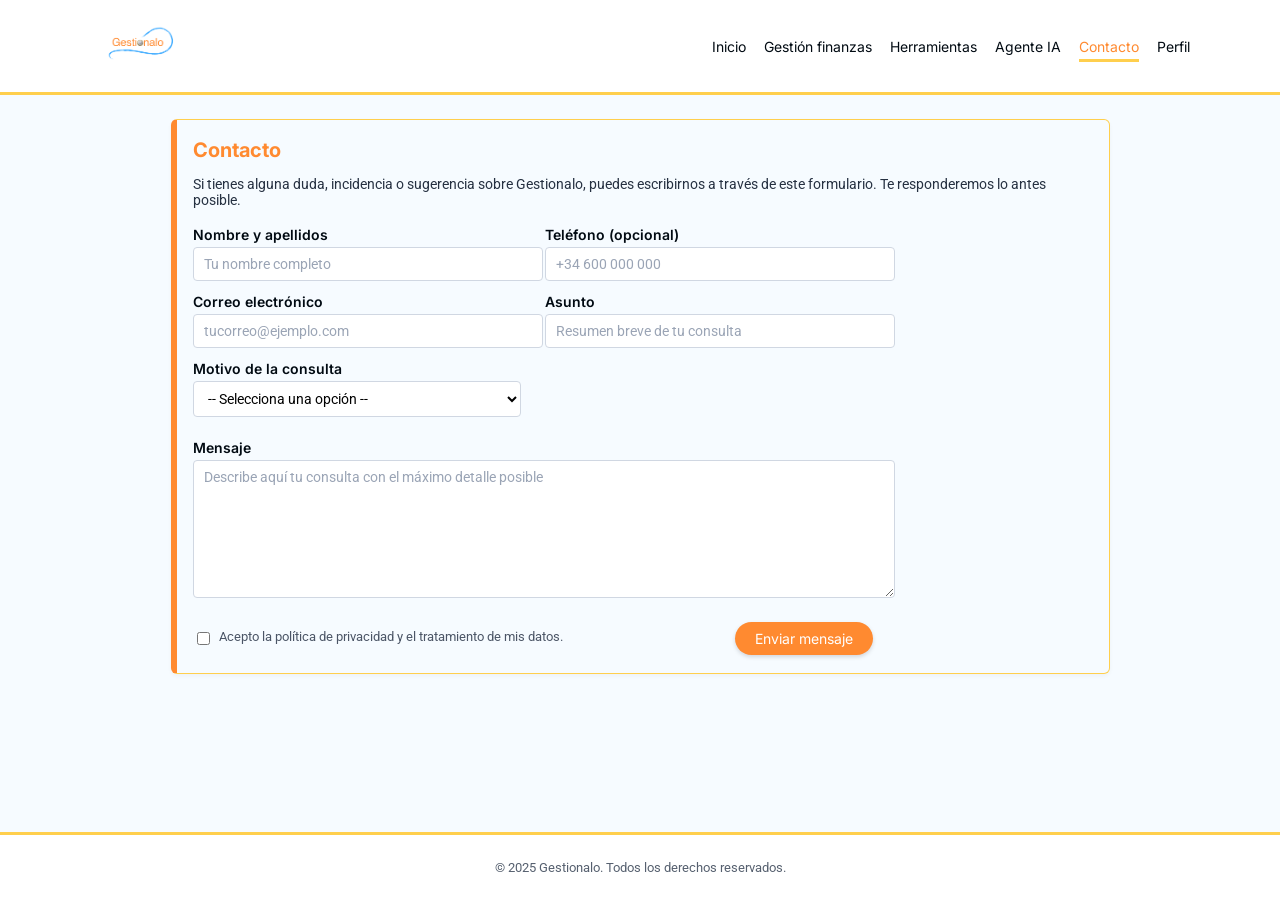
==== contacto.html @ a3f019b6 "Add files via upload" ====
<!DOCTYPE html>
<html lang="es">
<head>
    <meta charset="UTF-8">
    <meta name="viewport" content="width=device-width, initial-scale=1.0">
    <title>Gestionalo - Contacto</title>
    <link href="https://fonts.googleapis.com/css2?family=Inter:wght@400;600;700&family=Roboto:wght@400;500&display=swap" rel="stylesheet">
    <link rel="stylesheet" href="css/header.css">
    <link rel="stylesheet" href="css/footer.css">
    <link rel="stylesheet" href="css/contacto.css">
    <link rel="stylesheet" href="css/dashboard.css">
    <link rel="icon" type="image/png" sizes="32x32" href="assets/img/favicon-32x32.png?v=2">
    <link rel="icon" type="image/png" sizes="16x16" href="assets/img/favicon-16x16.png?v=2">
</head>
<body>
    <!-- Menú de Navegación-->
    <header class="main-header">
        <div class="header-inner">
            <div class="logo">
                <a href="dashboard.html"><img src="img/gestionalo.png" alt="Logo Gestionalo"></a>
            </div>

            <nav class="main-nav">
                <ul>
                    <li class="nav-item"><a href="dashboard.html">Inicio</a></li>
                    <li class="nav-item"><a href="#">Gestión finanzas</a></li>
                    <li class="nav-item"><a href="herramientas.html">Herramientas</a></li>
                    <li class="nav-item"><a href="#">Agente IA</a></li>
                    <li class="nav-item nav-item--active"><a href="contacto.html">Contacto</a></li>
                    <li class="nav-item"><a href="#">Perfil</a></li>
                </ul>
            </nav>
        </div>
    </header>
    <!-- Fin de Menú de Navegación-->

    <!-- Formulario de contacto-->
    <main class="dashboard contact-page">
        <section class="section-card">
            <h2>Contacto</h2>
            <p>
                Si tienes alguna duda, incidencia o sugerencia sobre Gestionalo, puedes escribirnos
                a través de este formulario. Te responderemos lo antes posible.
            </p>

            <form class="contact-form" action="#" method="post" novalidate>
                <div class="form-grid">
                    <!-- Columna izquierda -->
                    <div class="form-column">
                        <div class="form-group">
                            <label for="nombre">Nombre y apellidos</label>
                            <input type="text" id="nombre" name="nombre" required placeholder="Tu nombre completo">
                        </div>

                        <div class="form-group">
                            <label for="email">Correo electrónico</label>
                            <input type="email" id="email" name="email" required placeholder="tucorreo@ejemplo.com">
                        </div>

                        <div class="form-group">
                            <label for="motivo">Motivo de la consulta</label>
                            <select id="motivo" name="motivo" required>
                                <option value="">-- Selecciona una opción --</option>
                                <option value="duda">Duda sobre el funcionamiento</option>
                                <option value="error">He encontrado un error</option>
                                <option value="sugerencia">Sugerencia de mejora</option>
                                <option value="otro">Otro motivo</option>
                            </select>
                        </div>
                    </div>

                    <!-- Columna derecha -->
                    <div class="form-column">
                        <div class="form-group">
                            <label for="telefono">Teléfono (opcional)</label>
                            <input type="tel" id="telefono" name="telefono" placeholder="+34 600 000 000">
                        </div>

                        <div class="form-group">
                            <label for="asunto">Asunto</label>
                            <input type="text" id="asunto" name="asunto" required placeholder="Resumen breve de tu consulta">
                        </div>
                    </div>
                </div>

                <div class="form-group">
                    <label for="mensaje">Mensaje</label>
                    <textarea id="mensaje" name="mensaje" rows="5" required placeholder="Describe aquí tu consulta con el máximo detalle posible"></textarea>
                </div>

                <div class="form-footer">
                    <label class="checkbox-group">
                        <input type="checkbox" id="privacidad" name="privacidad" required>
                        <span>Acepto la política de privacidad y el tratamiento de mis datos.</span>
                    </label>

                    <button type="submit" class="btn btn-primary">
                        Enviar mensaje
                    </button>
                </div>
            </form>
        </section>
    </main>
    <!-- Fin de Formulario de contacto-->

    <!-- Footer-->
    <footer class="main-footer">
        <div class="footer-inner">
            <p>&copy; 2025 Gestionalo. Todos los derechos reservados.</p>
        </div>
    </footer>
    <!-- Fin de Footer-->
</body>
</html>
---- css/header.css ----
:root {
    --primary: #FF8A30;
    --secondary: #FFCF4D;
    --accent: #30A5FF;
    --dark: #010A12;
    --light: #F6FBFF;
    --radius: 6px;
    --spacing: 16px;
    --font-main: "Inter", system-ui, -apple-system, BlinkMacSystemFont, "Segoe UI", sans-serif;
    --font-body: "Roboto", system-ui, -apple-system, BlinkMacSystemFont, "Segoe UI", sans-serif;
}

body {
    margin: 0;
    background-color: var(--light);
    color: var(--dark);
    font-family: var(--font-body);
}

/* HEADER */

.main-header {
    background-color: #ffffff;
    border-bottom: 3px solid var(--secondary);
}

.header-inner {
    max-width: 1100px;
    margin: 0 auto;
    padding: 12px var(--spacing);
    display: flex;
    align-items: center;
    justify-content: space-between;
    gap: var(--spacing);
}

.logo {
    display: flex;
    align-items: center;
}

.logo img {
    height: 68px;     
    width: auto;     
    display: block;
}


.main-nav ul {
    list-style: none;
    margin: 0;
    padding: 0;
    display: flex;
    gap: 18px;
}

.main-nav a {
    text-decoration: none;
    color: var(--dark);
    font-family: var(--font-main);
    font-size: 14px;
    padding-bottom: 4px;
    border-bottom: 3px solid transparent;
    transition: color 0.15s ease, border-color 0.15s ease;
}


.nav-item--active a,
.main-nav a:hover {
    color: var(--primary);                 
    border-bottom-color: var(--secondary);
}
---- css/footer.css ----
.main-footer {
    border-top: 3px solid var(--secondary);
    background-color: #ffffff;
}

.footer-inner {
    max-width: 1100px;
    margin: 0 auto;
    padding: 12px var(--spacing);
    text-align: center;
    font-size: 13px;
    color: #56606f;
}
---- css/contacto.css ----
/* ===== FORMULARIO DE CONTACTO GESTIONALO ===== */

.contact-page .section-card {
    max-width: 900px;
}

/* Texto introductorio */
.contact-page .section-card > p {
    margin-bottom: 18px;
    font-size: 14px;
    color: #253041;
}

/* Layout general del formulario */
.contact-form {
    display: flex;
    flex-direction: column;
    gap: 14px;
    max-width: 680px;
}

/* Fila de dos columnas (nombre/email/teléfono/motivo/asunto) */
.contact-form .form-grid {
    display: grid;
    grid-template-columns: repeat(2, minmax(0, 1fr));
    gap: 18px 24px;
    margin-bottom: 8px;
}

.contact-form .form-column {
    display: flex;
    flex-direction: column;
    gap: 12px;
}

/* Grupo de campo */
.form-group {
    display: flex;
    flex-direction: column;
    gap: 4px;
    font-size: 14px;
}

/* Etiquetas */
.form-group label {
    font-family: var(--font-main);
    font-weight: 600;
    color: var(--dark);
}

/* Inputs, selects y textarea */
.form-group input,
.form-group select,
.form-group textarea {
    font-family: var(--font-body);
    font-size: 14px;
    padding: 8px 10px;
    border-radius: 4px;
    border: 1px solid #d0d7e2;
    background-color: #ffffff;
    width: 100%;
    transition: border-color 0.15s ease, box-shadow 0.15s ease, background-color 0.15s ease;
}

/* Placeholder más suave */
.form-group input::placeholder,
.form-group textarea::placeholder {
    color: #9aa4b5;
}

/* Foco en campos: borde naranja + halo suave (como en la guía) */
.form-group input:focus,
.form-group select:focus,
.form-group textarea:focus {
    outline: none;
    border-color: var(--primary); /* naranja */
    box-shadow: 0 0 0 2px rgba(255, 138, 48, 0.25);
    background-color: #fffdf8;
}

/* Área de mensaje más alta */
#mensaje {
    min-height: 120px;
    resize: vertical;
}

/* Pie del formulario: checkbox + botón a la derecha */
.form-footer {
    margin-top: 10px;
    display: flex;
    justify-content: space-between;
    align-items: center;
    gap: 16px;
    flex-wrap: wrap;
}

/* Checkbox + texto */
.checkbox-group {
    display: flex;
    align-items: flex-start;
    gap: 6px;
    font-size: 13px;
    color: #4b5566;
}

.checkbox-group input[type="checkbox"] {
    margin-top: 3px;
}

/* Botón principal (ya acorde a la paleta) */
.btn {
    border: none;
    border-radius: 999px;
    padding: 8px 20px;
    font-family: var(--font-main);
    font-size: 14px;
    cursor: pointer;
}

.btn-primary {
    background-color: var(--primary);   /* naranja */
    color: #ffffff;
    box-shadow: 0 2px 4px rgba(1, 10, 18, 0.15);
    transition: background-color 0.15s ease, transform 0.1s ease,
                box-shadow 0.15s ease;
}

.btn-primary:hover {
    background-color: #e07729; /* naranja un poco más oscuro */
    transform: translateY(-1px);
    box-shadow: 0 3px 6px rgba(1, 10, 18, 0.22);
}

.btn-primary:active {
    transform: translateY(0);
    box-shadow: 0 1px 3px rgba(1, 10, 18, 0.18);
}

/* Responsive: en móviles, una sola columna */
@media (max-width: 768px) {
    .contact-form .form-grid {
        grid-template-columns: 1fr;
    }

    .form-footer {
        flex-direction: column;
        align-items: flex-start;
    }

    .form-footer .btn-primary {
        align-self: flex-end;
    }
}
---- css/dashboard.css ----
html, body {
    height: 100%;
    margin: 0;
}

/* Hacemos que el body actúe como un contenedor flexible */
body {
    display: flex;
    flex-direction: column;
}

/* El main crece para ocupar todo el espacio restante */
main {
    flex: 1;
}

/* Contenedor principal del dashboard */
.dashboard {
    max-width: 1100px;
    margin: 24px auto 40px;
    padding: 0 var(--spacing);
    display: flex;
    flex-direction: column;
    gap: 24px;
}

/* Tarjetas/secciones */
.section-card {
    background-color: var(--light);
    border-radius: var(--radius);
    padding: 18px var(--spacing);
    box-shadow: 0 2px 4px rgba(1, 10, 18, 0.04);
    border: 1px solid var(--secondary);      
    border-left: 6px solid var(--primary);   
}

.section-card h2 {
    margin-top: 0;
    margin-bottom: 12px;
    font-family: var(--font-main);
    font-size: 20px;
    color: var(--primary);
}

/* “Tabla” hecha con grid */
.table-like {
    display: flex;
    flex-direction: column;
    gap: 4px;
}

.table-row {
    display: grid;
    grid-template-columns: repeat(6, minmax(0, 1fr));
    column-gap: 10px;
    padding: 8px 6px;
    font-size: 14px;
    align-items: center;
}

/* Cabeceras de las pseudo-tablas */
.table-row--header {
    font-weight: 600;
    font-family: var(--font-main);
    background-color: var(--secondary);
    color: var(--dark);
    border-radius: 4px;
}

/* Alternancia de filas */
.table-row:nth-child(odd):not(.table-row--header) {
    background-color: #fff7e6; 
}

/* Enlaces */
.table-like a {
    color: var(--accent); 
    text-decoration: none;
    font-weight: 500;
}

.table-like a:hover {
    text-decoration: underline;
}

/* Progreso (objetivos) */
.progress {
    width: 100%;
    height: 8px;
    background-color: #ffe7bf; 
    border-radius: 999px;
    overflow: hidden;
    margin-bottom: 4px;
}

.progress-bar {
    height: 100%;
    background: linear-gradient(90deg, var(--primary), var(--secondary));
}

/* Pequeños textos */
.table-row small {
    font-size: 11px;
    color: #56606f;
}

/* Responsive sencillo */
@media (max-width: 900px) {
    .table-row {
        grid-template-columns: repeat(3, minmax(0, 1fr));
        row-gap: 4px;
    }

    .section-card:nth-of-type(3) .table-row {
        grid-template-columns: repeat(2, minmax(0, 1fr));
    }
}
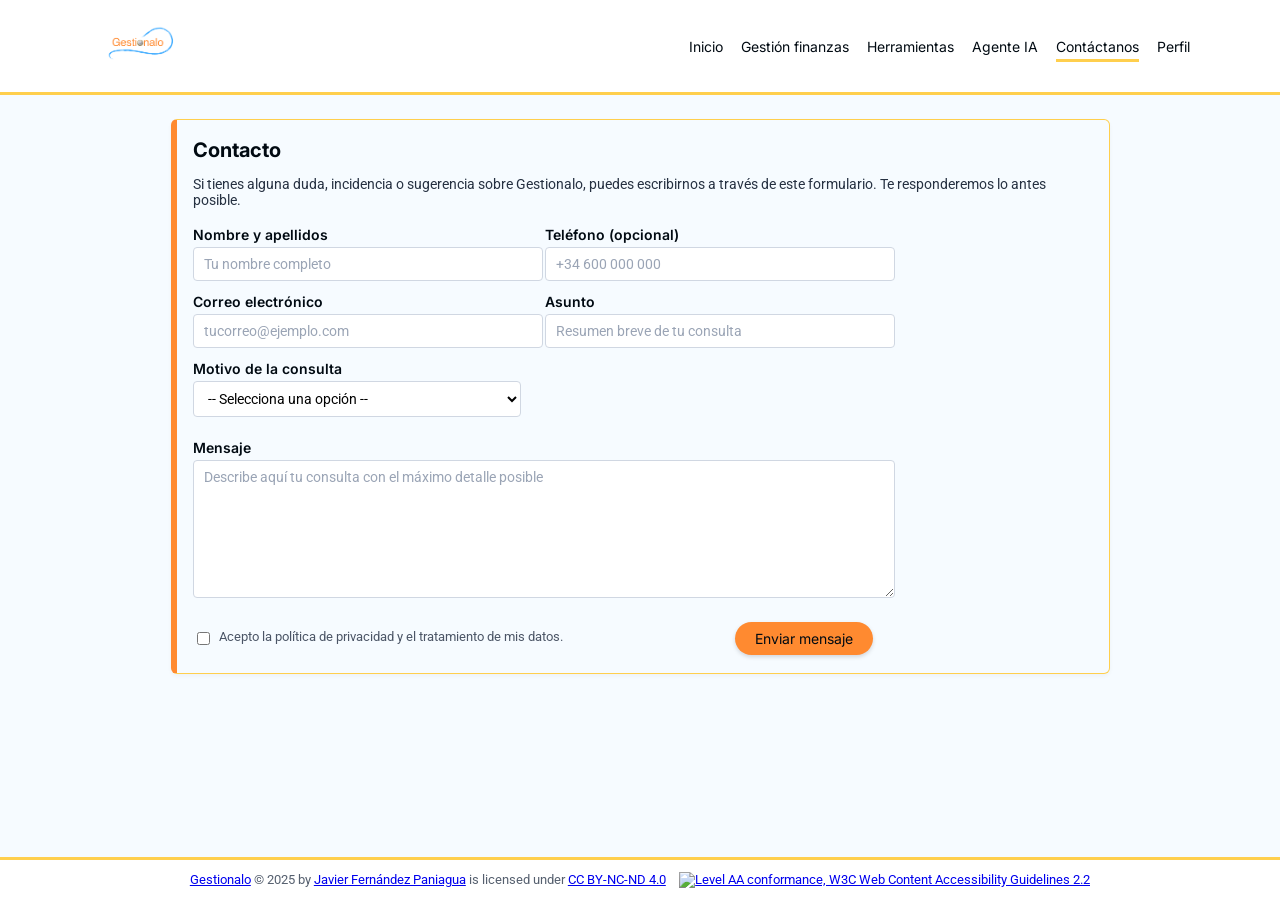
==== commit 018850bd: "Add files via upload" ====
--- a/contacto.html
+++ b/contacto.html
@@ -22,11 +22,11 @@
 
             <nav class="main-nav">
                 <ul>
-                    <li class="nav-item"><a href="dashboard.html">Inicio</a></li>
+                    <li class="nav-item"><a href="dashboard.html" title="Página de inicio">Inicio</a></li>
                     <li class="nav-item"><a href="#">Gestión finanzas</a></li>
-                    <li class="nav-item"><a href="herramientas.html">Herramientas</a></li>
+                    <li class="nav-item"><a href="herramientas.html" title="Página de herramientas">Herramientas</a></li>
                     <li class="nav-item"><a href="#">Agente IA</a></li>
-                    <li class="nav-item nav-item--active"><a href="contacto.html">Contacto</a></li>
+                    <li class="nav-item nav-item--active"><a href="contacto.html" title="Página de contacto">Contáctanos</a></li>
                     <li class="nav-item"><a href="#">Perfil</a></li>
                 </ul>
             </nav>
@@ -49,17 +49,17 @@
                     <div class="form-column">
                         <div class="form-group">
                             <label for="nombre">Nombre y apellidos</label>
-                            <input type="text" id="nombre" name="nombre" required placeholder="Tu nombre completo">
+                            <input type="text" id="nombre" name="nombre" required placeholder="Tu nombre completo" tabindex="1">
                         </div>
 
                         <div class="form-group">
                             <label for="email">Correo electrónico</label>
-                            <input type="email" id="email" name="email" required placeholder="tucorreo@ejemplo.com">
+                            <input type="email" id="email" name="email" required placeholder="tucorreo@ejemplo.com" tabindex="3">
                         </div>
 
                         <div class="form-group">
                             <label for="motivo">Motivo de la consulta</label>
-                            <select id="motivo" name="motivo" required>
+                            <select id="motivo" name="motivo" required tabindex="5">
                                 <option value="">-- Selecciona una opción --</option>
                                 <option value="duda">Duda sobre el funcionamiento</option>
                                 <option value="error">He encontrado un error</option>
@@ -73,28 +73,28 @@
                     <div class="form-column">
                         <div class="form-group">
                             <label for="telefono">Teléfono (opcional)</label>
-                            <input type="tel" id="telefono" name="telefono" placeholder="+34 600 000 000">
+                            <input type="tel" id="telefono" name="telefono" placeholder="+34 600 000 000" tabindex="2">
                         </div>
 
                         <div class="form-group">
                             <label for="asunto">Asunto</label>
-                            <input type="text" id="asunto" name="asunto" required placeholder="Resumen breve de tu consulta">
+                            <input type="text" id="asunto" name="asunto" required placeholder="Resumen breve de tu consulta" tabindex="4">
                         </div>
                     </div>
                 </div>
 
                 <div class="form-group">
                     <label for="mensaje">Mensaje</label>
-                    <textarea id="mensaje" name="mensaje" rows="5" required placeholder="Describe aquí tu consulta con el máximo detalle posible"></textarea>
+                    <textarea id="mensaje" name="mensaje" rows="5" required placeholder="Describe aquí tu consulta con el máximo detalle posible" tabindex="6"></textarea>
                 </div>
 
                 <div class="form-footer">
                     <label class="checkbox-group">
-                        <input type="checkbox" id="privacidad" name="privacidad" required>
+                        <input type="checkbox" id="privacidad" name="privacidad" required tabindex="7">
                         <span>Acepto la política de privacidad y el tratamiento de mis datos.</span>
                     </label>
 
-                    <button type="submit" class="btn btn-primary">
+                    <button type="submit" class="btn btn-primary" aria-label="Enviar mensaje" tabindex="8">
                         Enviar mensaje
                     </button>
                 </div>
@@ -106,7 +106,8 @@
     <!-- Footer-->
     <footer class="main-footer">
         <div class="footer-inner">
-            <p>&copy; 2025 Gestionalo. Todos los derechos reservados.</p>
+            <a href="https://github.com/javipani12/Gestionalo">Gestionalo</a> © 2025 by <a href="https://github.com/javipani12">Javier Fernández Paniagua</a> is licensed under <a href="https://creativecommons.org/licenses/by-nc-nd/4.0/">CC BY-NC-ND 4.0</a><img src="https://mirrors.creativecommons.org/presskit/icons/cc.svg" alt="" style="max-width: 1em;max-height:1em;margin-left: .2em;"><img src="https://mirrors.creativecommons.org/presskit/icons/by.svg" alt="" style="max-width: 1em;max-height:1em;margin-left: .2em;"><img src="https://mirrors.creativecommons.org/presskit/icons/nc.svg" alt="" style="max-width: 1em;max-height:1em;margin-left: .2em;"><img src="https://mirrors.creativecommons.org/presskit/icons/nd.svg" alt="" style="max-width: 1em;max-height:1em;margin-left: .2em;">
+            <a href="https://www.w3.org/WAI/WCAG2AA-Conformance" title="Explanation of WCAG 2 Level AA conformance"> <img height="31" width="88" src="https://www.w3.org/WAI/WCAG22/wcag2.2AA" alt="Level AA conformance, W3C Web Content Accessibility Guidelines 2.2"></a>
         </div>
     </footer>
     <!-- Fin de Footer-->
--- a/css/header.css
+++ b/css/header.css
@@ -67,6 +67,6 @@
 
 .nav-item--active a,
 .main-nav a:hover {
-    color: var(--primary);                 
+    color: var(--dark);                 
     border-bottom-color: var(--secondary);
 }
--- a/css/contacto.css
+++ b/css/contacto.css
@@ -119,7 +119,7 @@
 
 .btn-primary {
     background-color: var(--primary);   /* naranja */
-    color: #ffffff;
+    color: var(--dark);
     box-shadow: 0 2px 4px rgba(1, 10, 18, 0.15);
     transition: background-color 0.15s ease, transform 0.1s ease,
                 box-shadow 0.15s ease;
--- a/css/dashboard.css
+++ b/css/dashboard.css
@@ -39,7 +39,7 @@
     margin-bottom: 12px;
     font-family: var(--font-main);
     font-size: 20px;
-    color: var(--primary);
+    color: var(--dark);
 }
 
 /* “Tabla” hecha con grid */
@@ -74,7 +74,7 @@
 
 /* Enlaces */
 .table-like a {
-    color: var(--accent); 
+    color: var(--dark); 
     text-decoration: none;
     font-weight: 500;
 }
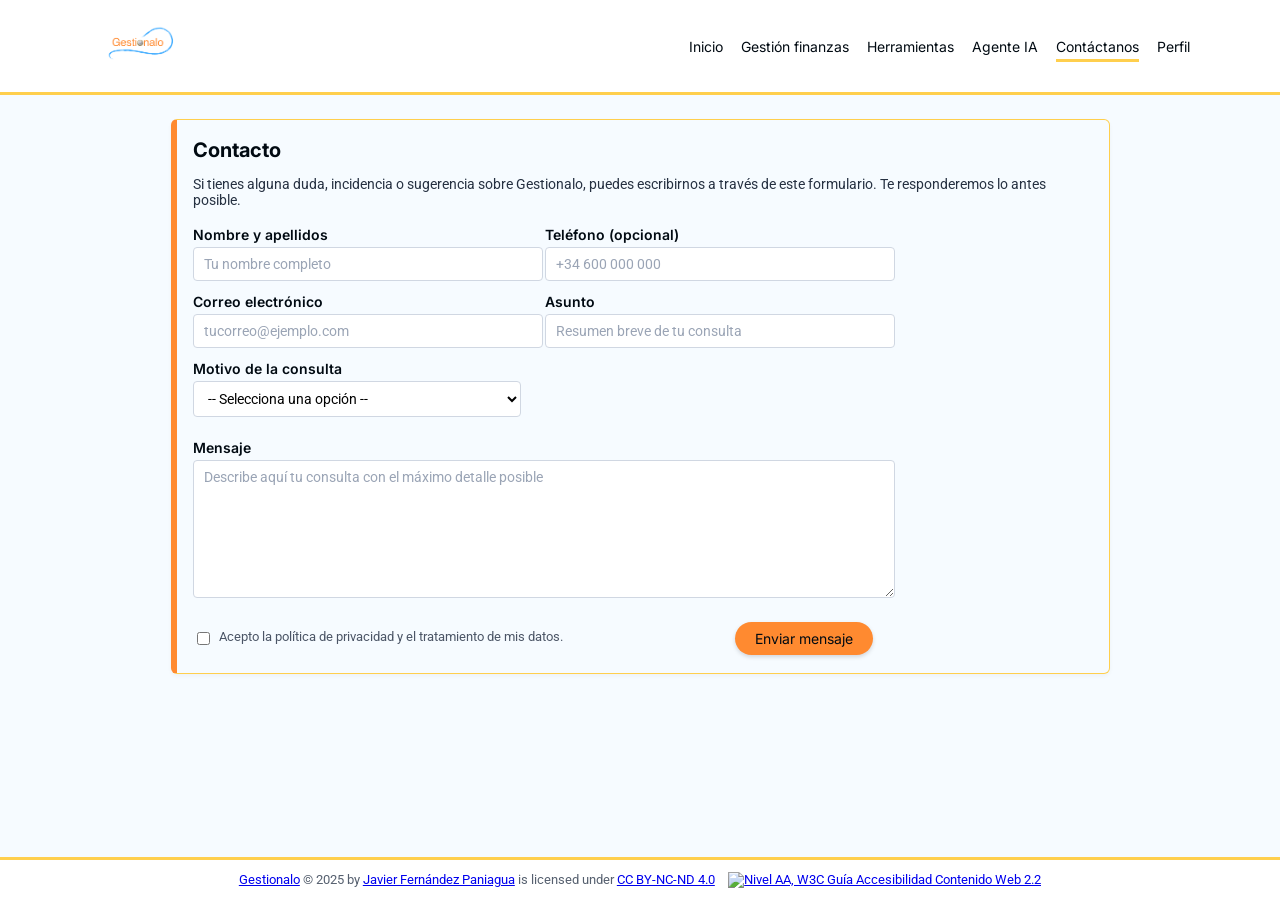
==== commit d0241ff0: "Add files via upload" ====
--- a/contacto.html
+++ b/contacto.html
@@ -9,15 +9,15 @@
     <link rel="stylesheet" href="css/footer.css">
     <link rel="stylesheet" href="css/contacto.css">
     <link rel="stylesheet" href="css/dashboard.css">
-    <link rel="icon" type="image/png" sizes="32x32" href="assets/img/favicon-32x32.png?v=2">
-    <link rel="icon" type="image/png" sizes="16x16" href="assets/img/favicon-16x16.png?v=2">
+    <link rel="icon" type="image/png" sizes="32x32" href="./img/favicon-32x32.png?v=2">
+    <link rel="icon" type="image/png" sizes="16x16" href="./img/favicon-16x16.png?v=2">
 </head>
 <body>
     <!-- Menú de Navegación-->
     <header class="main-header">
         <div class="header-inner">
             <div class="logo">
-                <a href="dashboard.html"><img src="img/gestionalo.png" alt="Logo Gestionalo"></a>
+                <a href="dashboard.html"><img src="./img/gestionalo.png" alt="Logo Gestionalo"></a>
             </div>
 
             <nav class="main-nav">
@@ -107,7 +107,7 @@
     <footer class="main-footer">
         <div class="footer-inner">
             <a href="https://github.com/javipani12/Gestionalo">Gestionalo</a> © 2025 by <a href="https://github.com/javipani12">Javier Fernández Paniagua</a> is licensed under <a href="https://creativecommons.org/licenses/by-nc-nd/4.0/">CC BY-NC-ND 4.0</a><img src="https://mirrors.creativecommons.org/presskit/icons/cc.svg" alt="" style="max-width: 1em;max-height:1em;margin-left: .2em;"><img src="https://mirrors.creativecommons.org/presskit/icons/by.svg" alt="" style="max-width: 1em;max-height:1em;margin-left: .2em;"><img src="https://mirrors.creativecommons.org/presskit/icons/nc.svg" alt="" style="max-width: 1em;max-height:1em;margin-left: .2em;"><img src="https://mirrors.creativecommons.org/presskit/icons/nd.svg" alt="" style="max-width: 1em;max-height:1em;margin-left: .2em;">
-            <a href="https://www.w3.org/WAI/WCAG2AA-Conformance" title="Explanation of WCAG 2 Level AA conformance"> <img height="31" width="88" src="https://www.w3.org/WAI/WCAG22/wcag2.2AA" alt="Level AA conformance, W3C Web Content Accessibility Guidelines 2.2"></a>
+            <a href="https://www.w3.org/WAI/WCAG2AA-Conformance" title="WCAG 2 Nivel AA"> <img height="31" width="88" src="https://www.w3.org/WAI/WCAG22/wcag2.2AA" alt="Nivel AA, W3C Guía Accesibilidad Contenido Web 2.2"></a>
         </div>
     </footer>
     <!-- Fin de Footer-->
